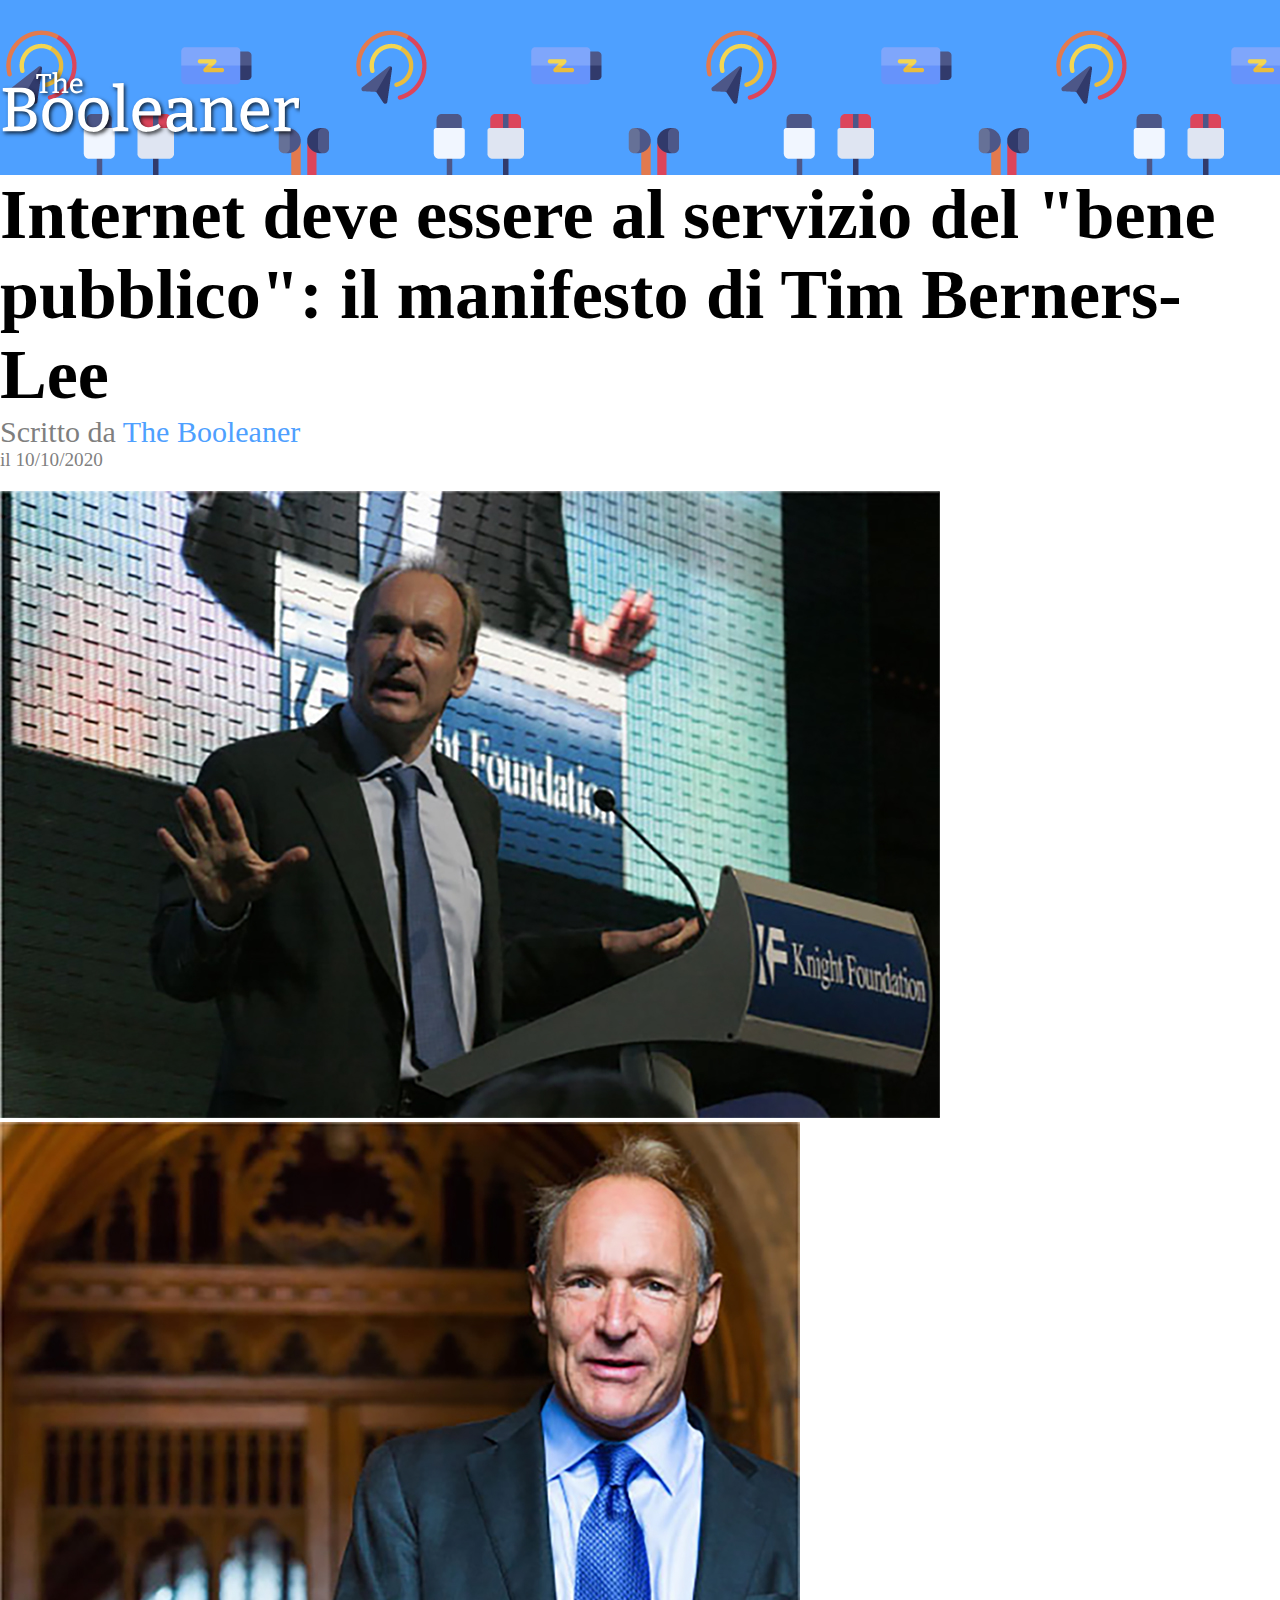
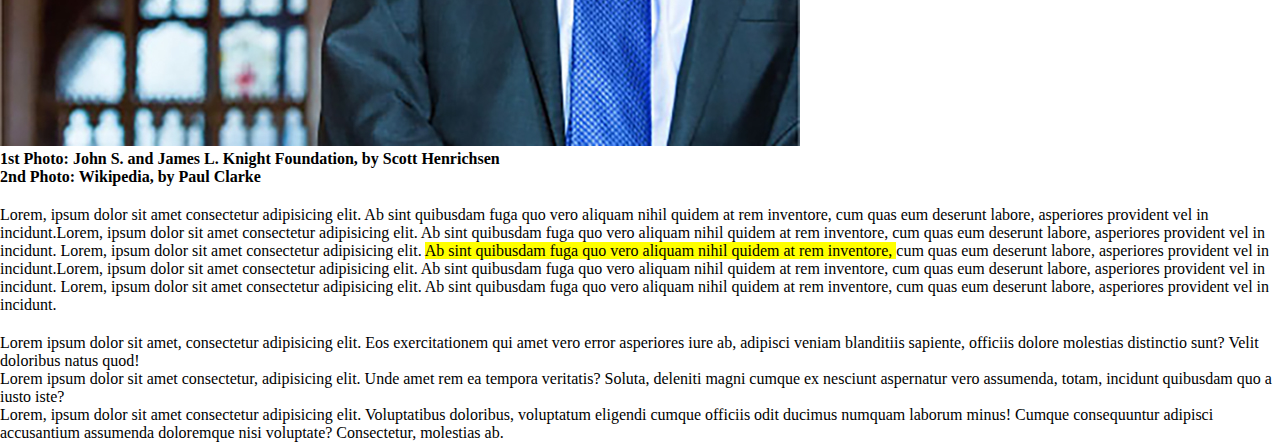
==== index.html @ f0ba9282 "Aggiunta lista non ordinata (da fixare)" ====
<!DOCTYPE html>
<html lang="en">
<head>
    <meta charset="UTF-8">
    <meta http-equiv="X-UA-Compatible" content="IE=edge">
    <meta name="viewport" content="width=device-width, initial-scale=1.0">
    <link rel="stylesheet" href="./css/articolo-booleaners.css">
    <title>Document</title>
</head>
<body>
    <header>
        <div class="sfondo-logo">
            <div class="dimensioni-logo">
            <img src="./img/logo.svg" alt="logo">
            </div>
        </div>
    </header>
    <main>
        <div class="dimensione-titolo">
            Internet deve essere al servizio del "bene pubblico": il manifesto di Tim Berners-Lee
        </div>
            <div class="dimensione-descrizione colore-descrizione">
                Scritto da <span class="colore-giornale">The Booleaner</span>
            </div>
            <div class="dimensione-data colore-descrizione">
                il 10/10/2020
            </div>
        <div class="padding-contenitore">
            <img src="./img/tim-1.jpg" alt="Tim Berners-Lee">
            <img src="./img/tim-2.jpg" alt="Tim Berners-Lee">
        </div>
        <div>
           <strong>1st Photo: John S. and James L. Knight Foundation, by Scott Henrichsen</strong>
        </div>
        <div>
           <strong>2nd Photo: Wikipedia, by Paul Clarke</strong>
        </div>
        <div class="padding-contenitore">
            Lorem, ipsum dolor sit amet consectetur adipisicing elit. Ab sint quibusdam fuga quo vero aliquam nihil quidem at rem inventore, cum quas eum deserunt labore, asperiores provident vel in incidunt.Lorem, ipsum dolor sit amet consectetur adipisicing elit. Ab sint quibusdam fuga quo vero aliquam nihil quidem at rem inventore, cum quas eum deserunt labore, asperiores provident vel in incidunt.
            Lorem, ipsum dolor sit amet consectetur adipisicing elit. 
            <span class="evidenziamento-giallo"> 
                Ab sint quibusdam fuga quo vero aliquam nihil quidem at rem inventore,
            </span> 
                cum quas eum deserunt labore, asperiores provident vel in incidunt.Lorem, ipsum dolor sit amet consectetur adipisicing elit. Ab sint quibusdam fuga quo vero aliquam nihil quidem at rem inventore, cum quas eum deserunt labore, asperiores provident vel in incidunt.
                Lorem, ipsum dolor sit amet consectetur adipisicing elit. Ab sint quibusdam fuga quo vero aliquam nihil quidem at rem inventore, cum quas eum deserunt labore, asperiores provident vel in incidunt.
        </div>
        <ul class="a padding-contenitore">
            <li>
                Lorem ipsum dolor sit amet, consectetur adipisicing elit. Eos exercitationem qui amet vero error asperiores iure ab, adipisci veniam blanditiis sapiente, officiis dolore molestias distinctio sunt? Velit doloribus natus quod!
            </li>
            <li>
                Lorem ipsum dolor sit amet consectetur, adipisicing elit. Unde amet rem ea tempora veritatis? Soluta, deleniti magni cumque ex nesciunt aspernatur vero assumenda, totam, incidunt quibusdam quo a iusto iste?
            </li>
            <li>
                Lorem, ipsum dolor sit amet consectetur adipisicing elit. Voluptatibus doloribus, voluptatum eligendi cumque officiis odit ducimus numquam laborum minus! Cumque consequuntur adipisci accusantium assumenda doloremque nisi voluptate? Consectetur, molestias ab.
            </li>
        </ul>
    </main>
    <footer></footer>
</body>
</html>
---- css/articolo-booleaners.css ----
*{
   padding: 0;
   margin: 0;
   box-sizing: border-box;
}

.contenitore{
   width: 200px;
}

.padding-contenitore{
   padding-top: 20px;
}

.evidenziamento-giallo{
   background-color: yellow;
}

/*Classi Header*/
.sfondo-logo{
   background-image: url(../img/pattern.png);
   background-color:#4EA0FF ;
   height: 175px;
}

.dimensioni-logo{
   width: 300px;
   padding-top: 70px;
}

/*Classi Main*/
.dimensione-titolo{
   font-size: 70px;
   font-weight: 700;
}

.colore-descrizione{
   color: #7F7F7F;
}

.dimensione-descrizione{
   font-size: 30px;
}

.colore-giornale{
   color:#4EA0FF
}

.dimensione-data{
   font-size: larger;
}

ul.a{
   list-style: circle;
}
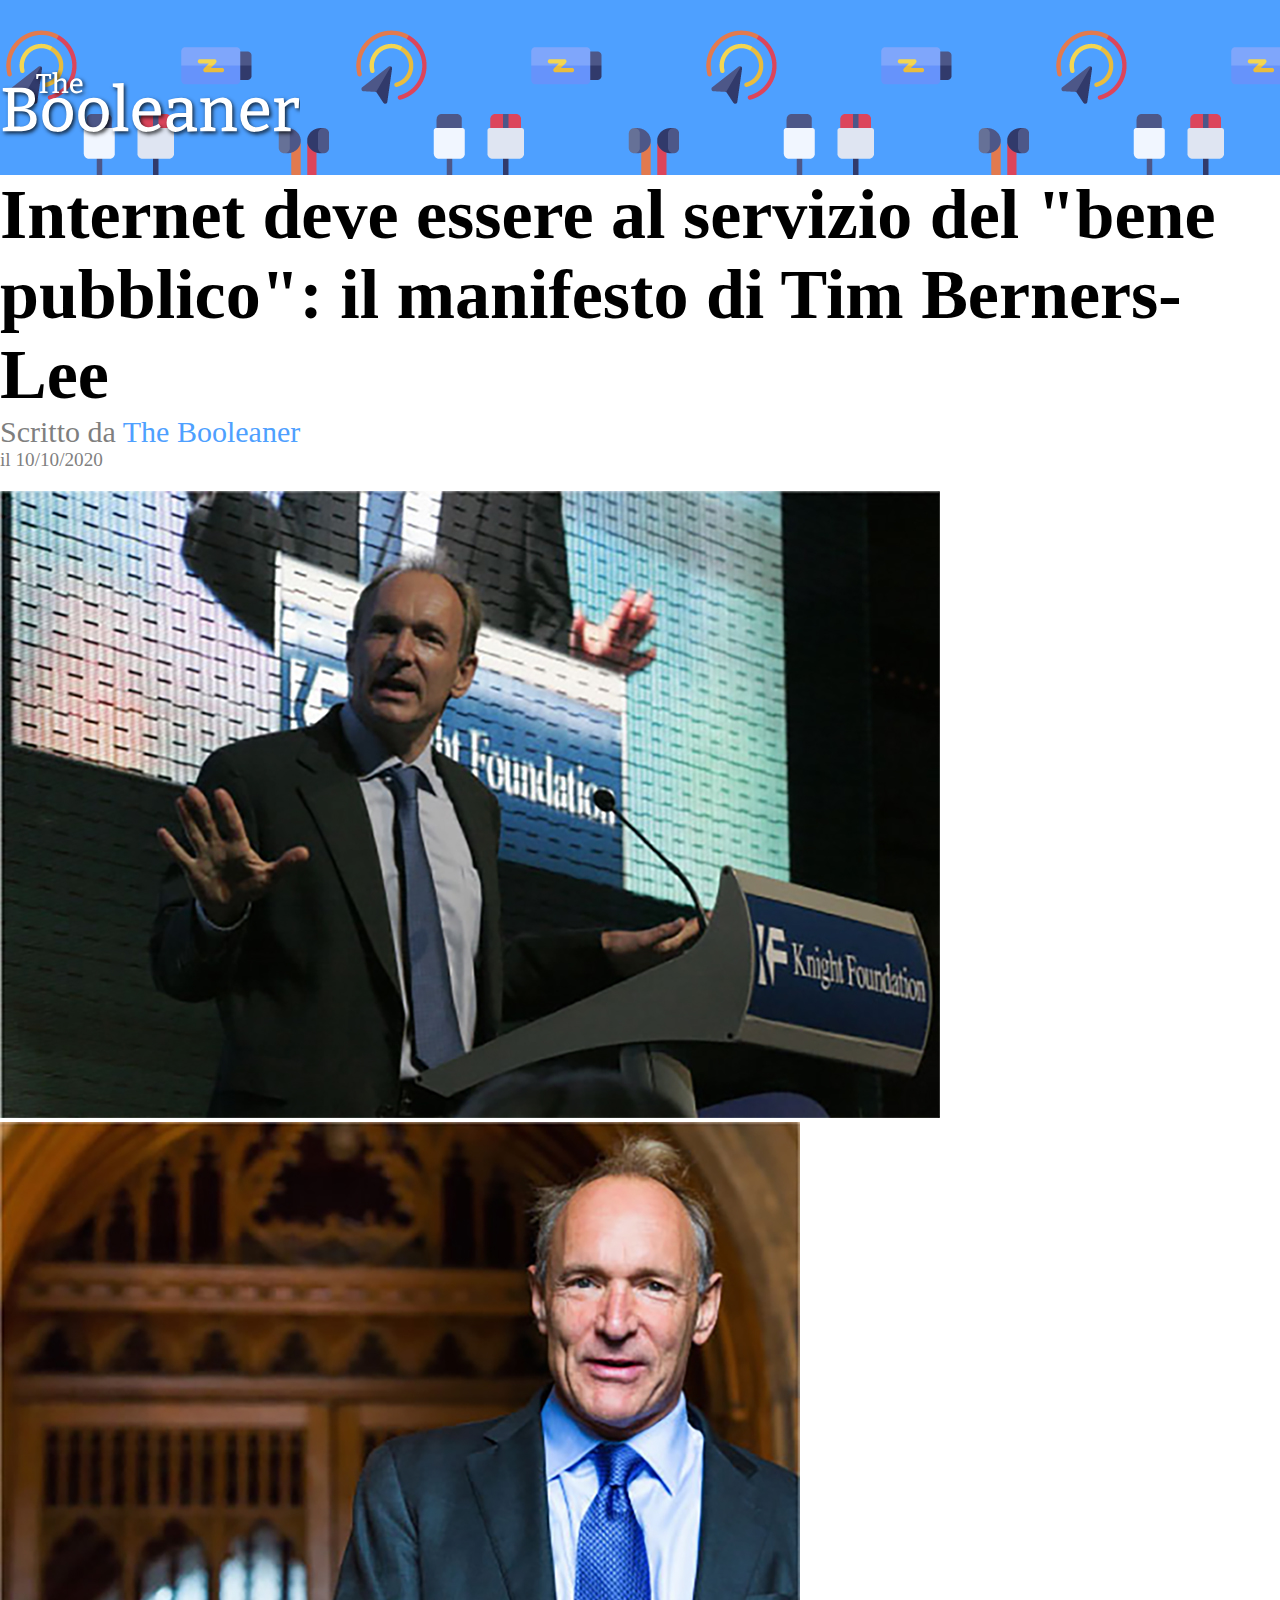
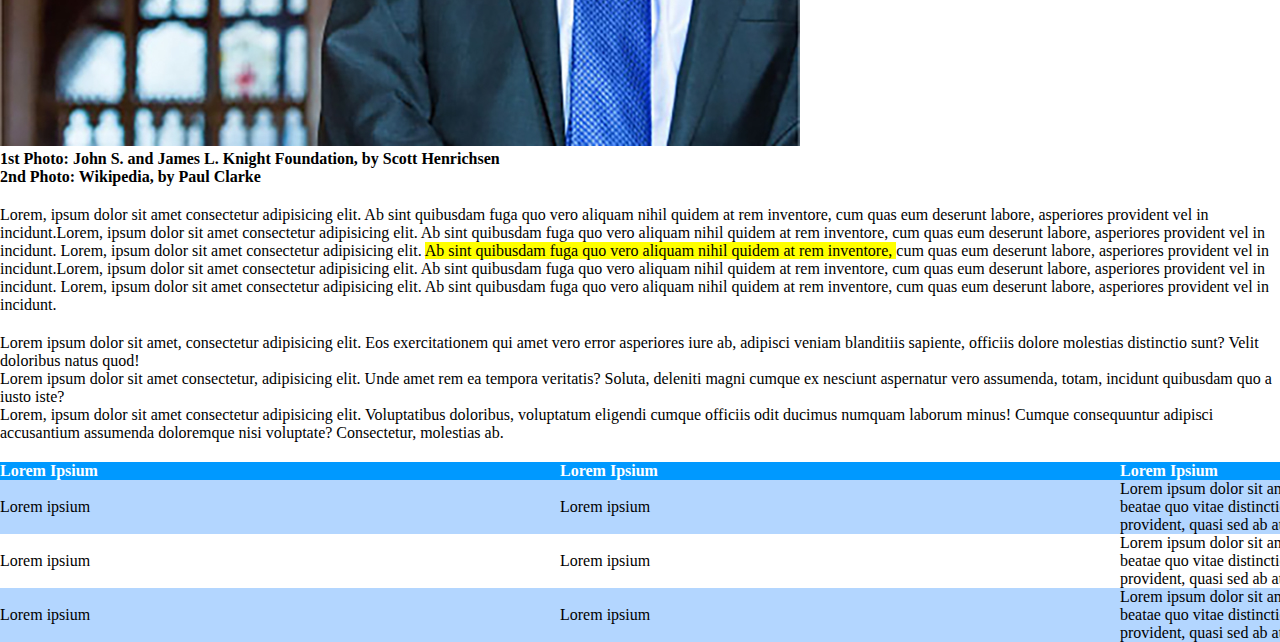
==== commit af0783df: "aggiunta tabella" ====
--- a/index.html
+++ b/index.html
@@ -44,7 +44,7 @@
                 cum quas eum deserunt labore, asperiores provident vel in incidunt.Lorem, ipsum dolor sit amet consectetur adipisicing elit. Ab sint quibusdam fuga quo vero aliquam nihil quidem at rem inventore, cum quas eum deserunt labore, asperiores provident vel in incidunt.
                 Lorem, ipsum dolor sit amet consectetur adipisicing elit. Ab sint quibusdam fuga quo vero aliquam nihil quidem at rem inventore, cum quas eum deserunt labore, asperiores provident vel in incidunt.
         </div>
-        <ul class="a padding-contenitore">
+        <ul class="padding-contenitore">
             <li>
                 Lorem ipsum dolor sit amet, consectetur adipisicing elit. Eos exercitationem qui amet vero error asperiores iure ab, adipisci veniam blanditiis sapiente, officiis dolore molestias distinctio sunt? Velit doloribus natus quod!
             </li>
@@ -55,6 +55,35 @@
                 Lorem, ipsum dolor sit amet consectetur adipisicing elit. Voluptatibus doloribus, voluptatum eligendi cumque officiis odit ducimus numquam laborum minus! Cumque consequuntur adipisci accusantium assumenda doloremque nisi voluptate? Consectetur, molestias ab.
             </li>
         </ul>
+
+        <div>
+            <table>
+                <thead>
+                    <tr class="colore-riga-head padding-contenitore">
+                        <th>Lorem Ipsium</th>
+                        <th>Lorem Ipsium</th>
+                        <th>Lorem Ipsium</th>
+                    </tr>
+                </thead>
+                <tbody>
+                    <tr class="colore-riga-corpo">
+                        <td>Lorem ipsium</td>
+                        <td>Lorem ipsium</td>
+                        <td>Lorem ipsum dolor sit amet consectetur adipisicing elit. Iste incidunt cum obcaecati, beatae quo vitae distinctio facere ratione quod dolor. Voluptates hic perspiciatis quae provident, quasi sed ab atque eum?</td>
+                    </tr>
+                    <tr>
+                        <td>Lorem ipsium</td>
+                        <td>Lorem ipsium</td>
+                        <td>Lorem ipsum dolor sit amet consectetur adipisicing elit. Iste incidunt cum obcaecati, beatae quo vitae distinctio facere ratione quod dolor. Voluptates hic perspiciatis quae provident, quasi sed ab atque eum?</td>
+                    </tr>
+                    <tr class="colore-riga-corpo">
+                        <td>Lorem ipsium</td>
+                        <td>Lorem ipsium</td>
+                        <td>Lorem ipsum dolor sit amet consectetur adipisicing elit. Iste incidunt cum obcaecati, beatae quo vitae distinctio facere ratione quod dolor. Voluptates hic perspiciatis quae provident, quasi sed ab atque eum?</td>
+                    </tr>
+                </tbody>
+            </table>
+        </div>
     </main>
     <footer></footer>
 </body>
--- a/css/articolo-booleaners.css
+++ b/css/articolo-booleaners.css
@@ -50,6 +50,24 @@
    font-size: larger;
 }
 
-ul.a{
-   list-style: circle;
+ul{
+   list-style-type: disc outside none;
+}
+
+/*Classi tabella*/
+table{
+   border-collapse: collapse;
+   table-layout: fixed;
+   text-align: left;
+   width:1680px;
+   margin-top: 20px;
+}
+
+.colore-riga-head{
+   background-color: rgb(0, 153, 255);
+   color:white;
+}
+
+.colore-riga-corpo{
+   background-color: #b3d6ff;
 }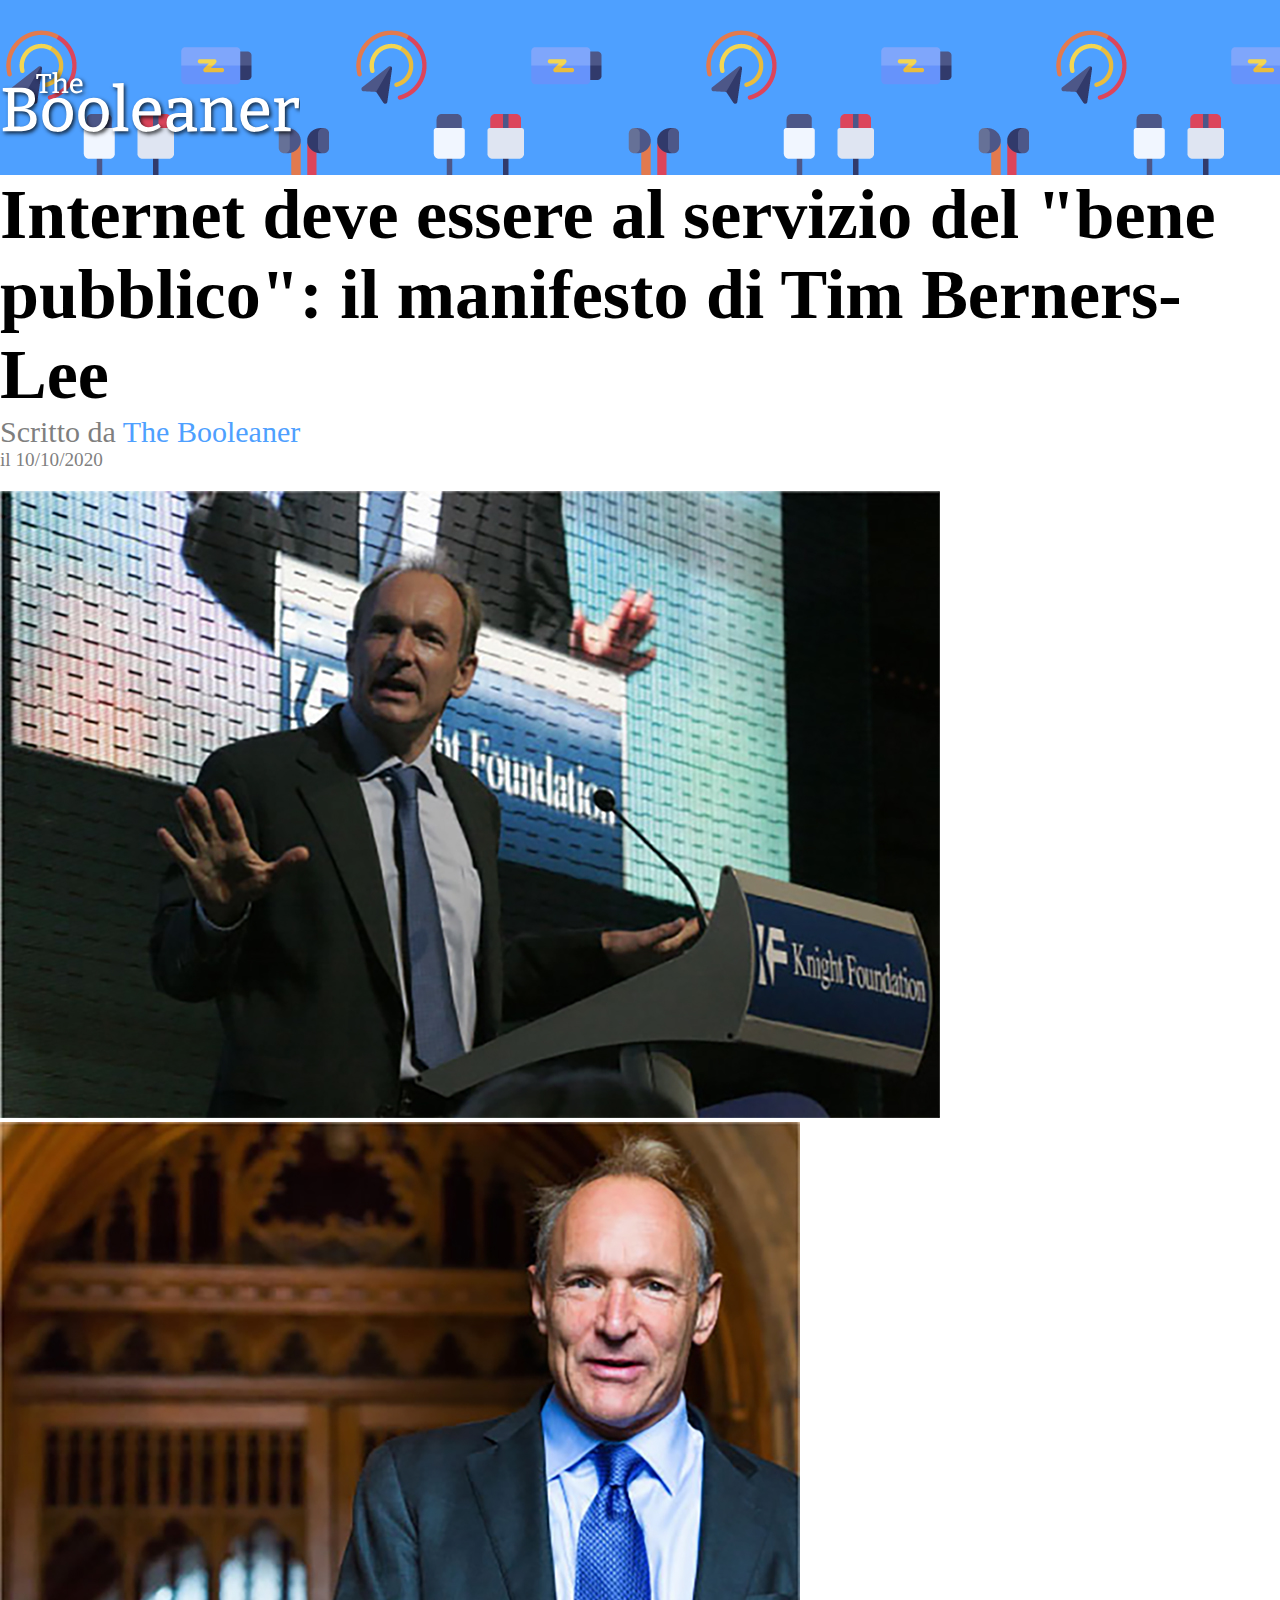
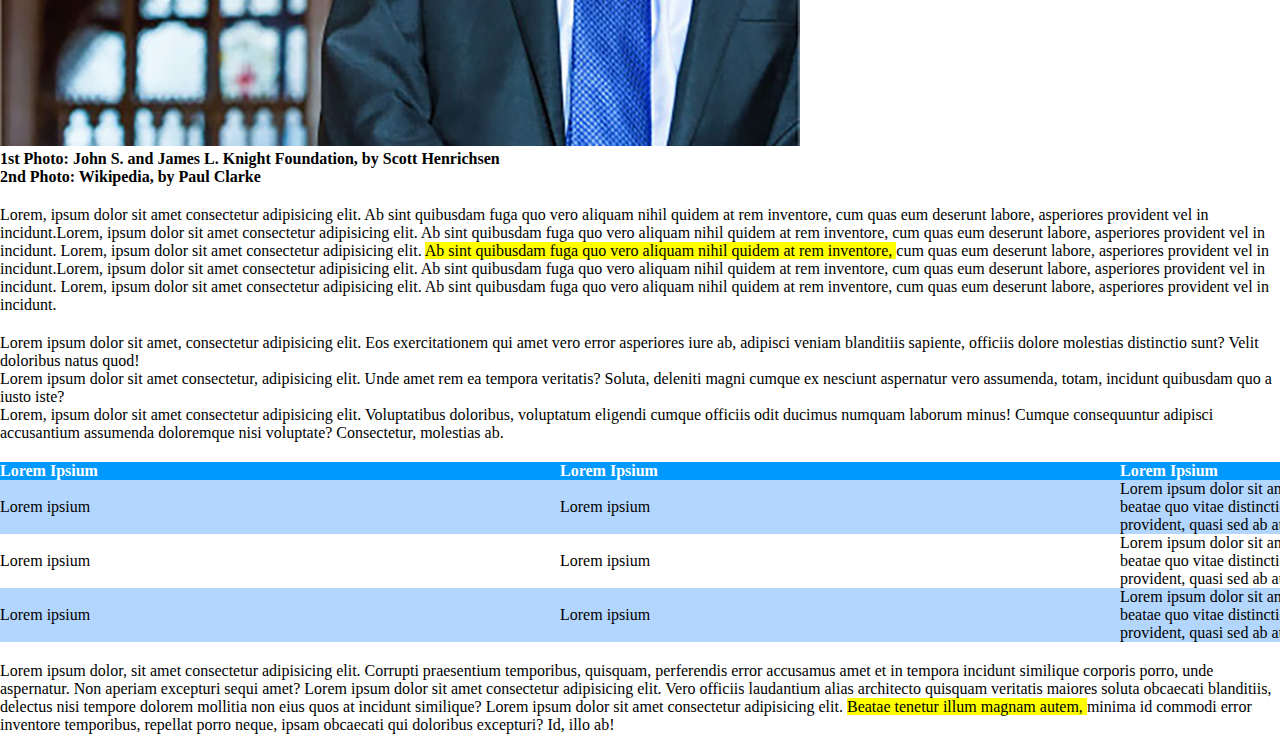
==== commit 40a0e852: "aggiunto corpo di testo sotto alla tabella" ====
--- a/index.html
+++ b/index.html
@@ -25,7 +25,7 @@
             <div class="dimensione-data colore-descrizione">
                 il 10/10/2020
             </div>
-        <div class="padding-contenitore">
+        <div class="margin-contenitore">
             <img src="./img/tim-1.jpg" alt="Tim Berners-Lee">
             <img src="./img/tim-2.jpg" alt="Tim Berners-Lee">
         </div>
@@ -35,7 +35,7 @@
         <div>
            <strong>2nd Photo: Wikipedia, by Paul Clarke</strong>
         </div>
-        <div class="padding-contenitore">
+        <div class="margin-contenitore">
             Lorem, ipsum dolor sit amet consectetur adipisicing elit. Ab sint quibusdam fuga quo vero aliquam nihil quidem at rem inventore, cum quas eum deserunt labore, asperiores provident vel in incidunt.Lorem, ipsum dolor sit amet consectetur adipisicing elit. Ab sint quibusdam fuga quo vero aliquam nihil quidem at rem inventore, cum quas eum deserunt labore, asperiores provident vel in incidunt.
             Lorem, ipsum dolor sit amet consectetur adipisicing elit. 
             <span class="evidenziamento-giallo"> 
@@ -44,7 +44,7 @@
                 cum quas eum deserunt labore, asperiores provident vel in incidunt.Lorem, ipsum dolor sit amet consectetur adipisicing elit. Ab sint quibusdam fuga quo vero aliquam nihil quidem at rem inventore, cum quas eum deserunt labore, asperiores provident vel in incidunt.
                 Lorem, ipsum dolor sit amet consectetur adipisicing elit. Ab sint quibusdam fuga quo vero aliquam nihil quidem at rem inventore, cum quas eum deserunt labore, asperiores provident vel in incidunt.
         </div>
-        <ul class="padding-contenitore">
+        <ul class="margin-contenitore">
             <li>
                 Lorem ipsum dolor sit amet, consectetur adipisicing elit. Eos exercitationem qui amet vero error asperiores iure ab, adipisci veniam blanditiis sapiente, officiis dolore molestias distinctio sunt? Velit doloribus natus quod!
             </li>
@@ -59,7 +59,7 @@
         <div>
             <table>
                 <thead>
-                    <tr class="colore-riga-head padding-contenitore">
+                    <tr class="colore-riga-head margin-contenitore">
                         <th>Lorem Ipsium</th>
                         <th>Lorem Ipsium</th>
                         <th>Lorem Ipsium</th>
@@ -84,6 +84,14 @@
                 </tbody>
             </table>
         </div>
+        <div class="margin-contenitore">
+            Lorem ipsum dolor, sit amet consectetur adipisicing elit. Corrupti praesentium temporibus, quisquam, perferendis error accusamus amet et in tempora incidunt similique corporis porro, unde aspernatur. Non aperiam excepturi sequi amet?
+            Lorem ipsum dolor sit amet consectetur adipisicing elit. Vero officiis laudantium alias architecto quisquam veritatis maiores soluta obcaecati blanditiis, delectus nisi tempore dolorem mollitia non eius quos at incidunt similique?
+            Lorem ipsum dolor sit amet consectetur adipisicing elit.
+            <span class="evidenziamento-giallo">
+                Beatae tenetur illum magnam autem,
+            </span> minima id commodi error inventore temporibus, repellat porro neque, ipsam obcaecati qui doloribus excepturi? Id, illo ab!
+        </div>
     </main>
     <footer></footer>
 </body>
--- a/css/articolo-booleaners.css
+++ b/css/articolo-booleaners.css
@@ -8,8 +8,8 @@
    width: 200px;
 }
 
-.padding-contenitore{
-   padding-top: 20px;
+.margin-contenitore{
+   margin-top: 20px;
 }
 
 .evidenziamento-giallo{
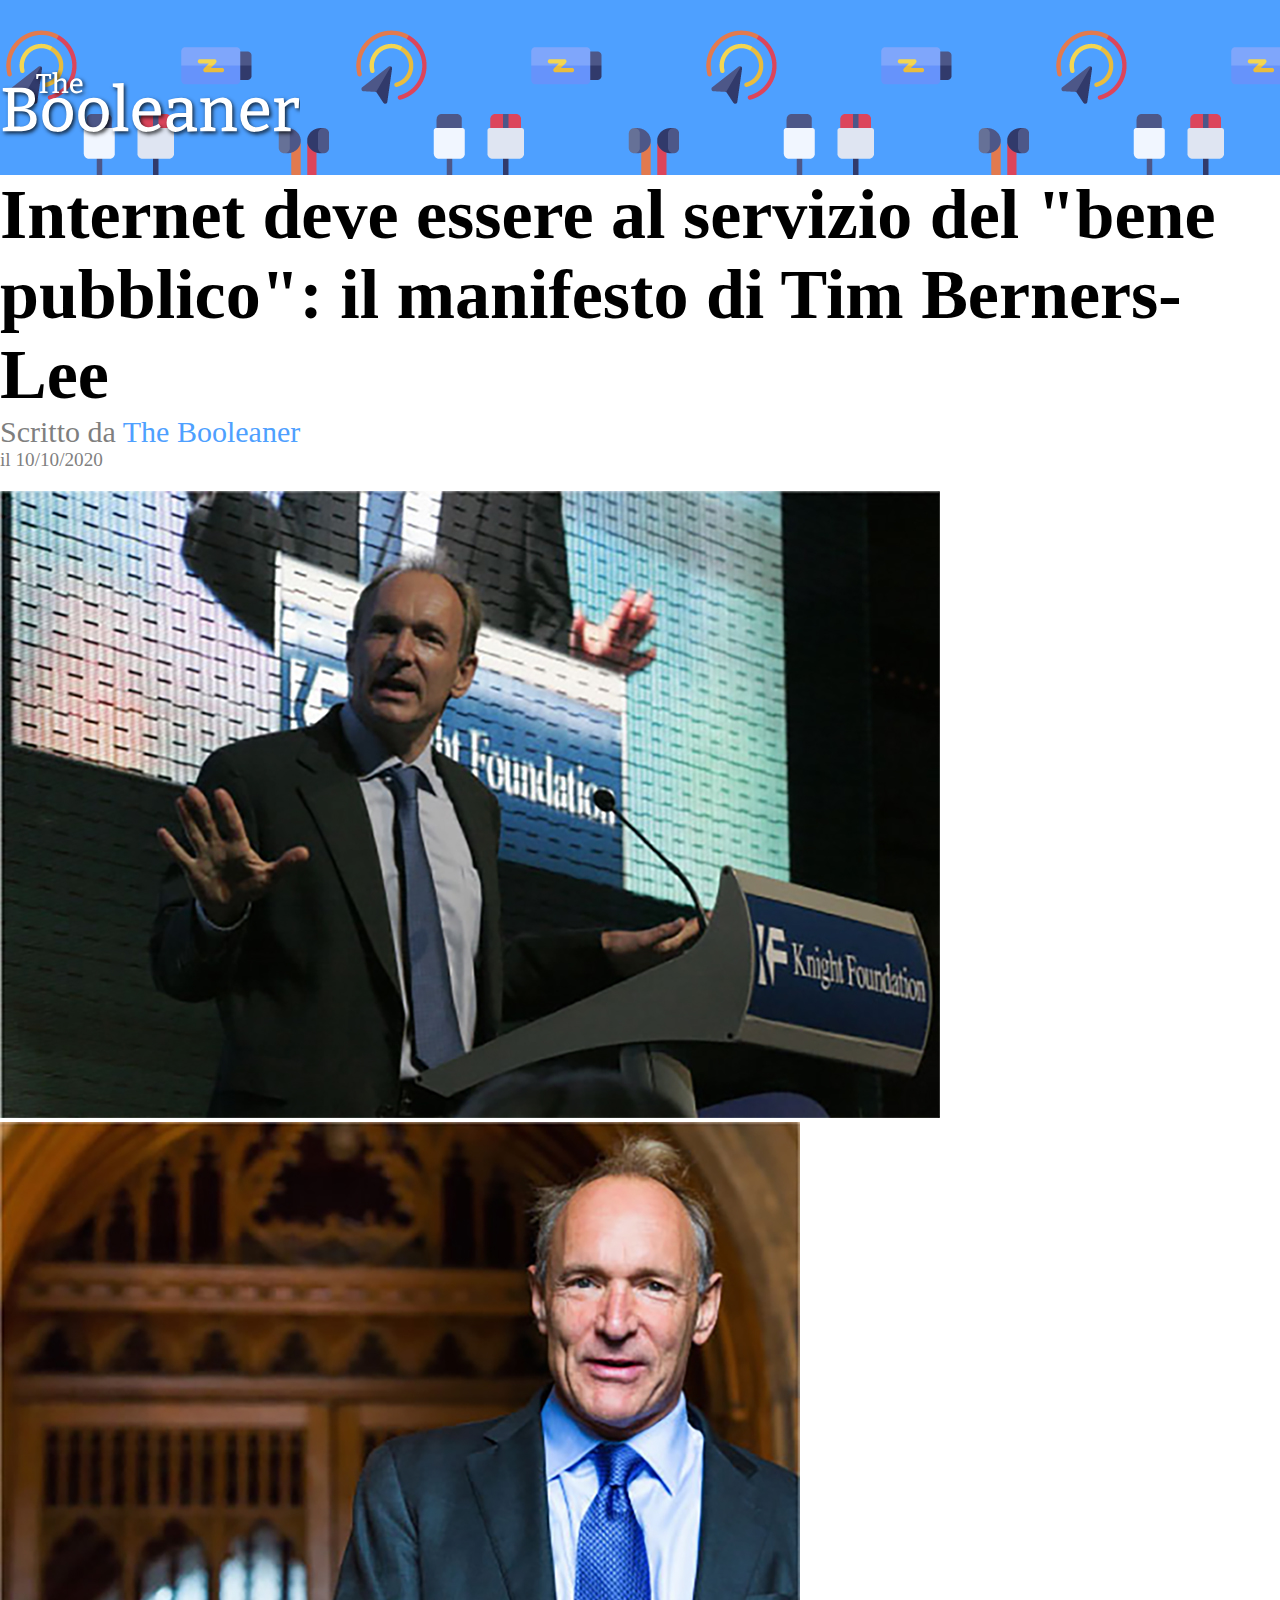
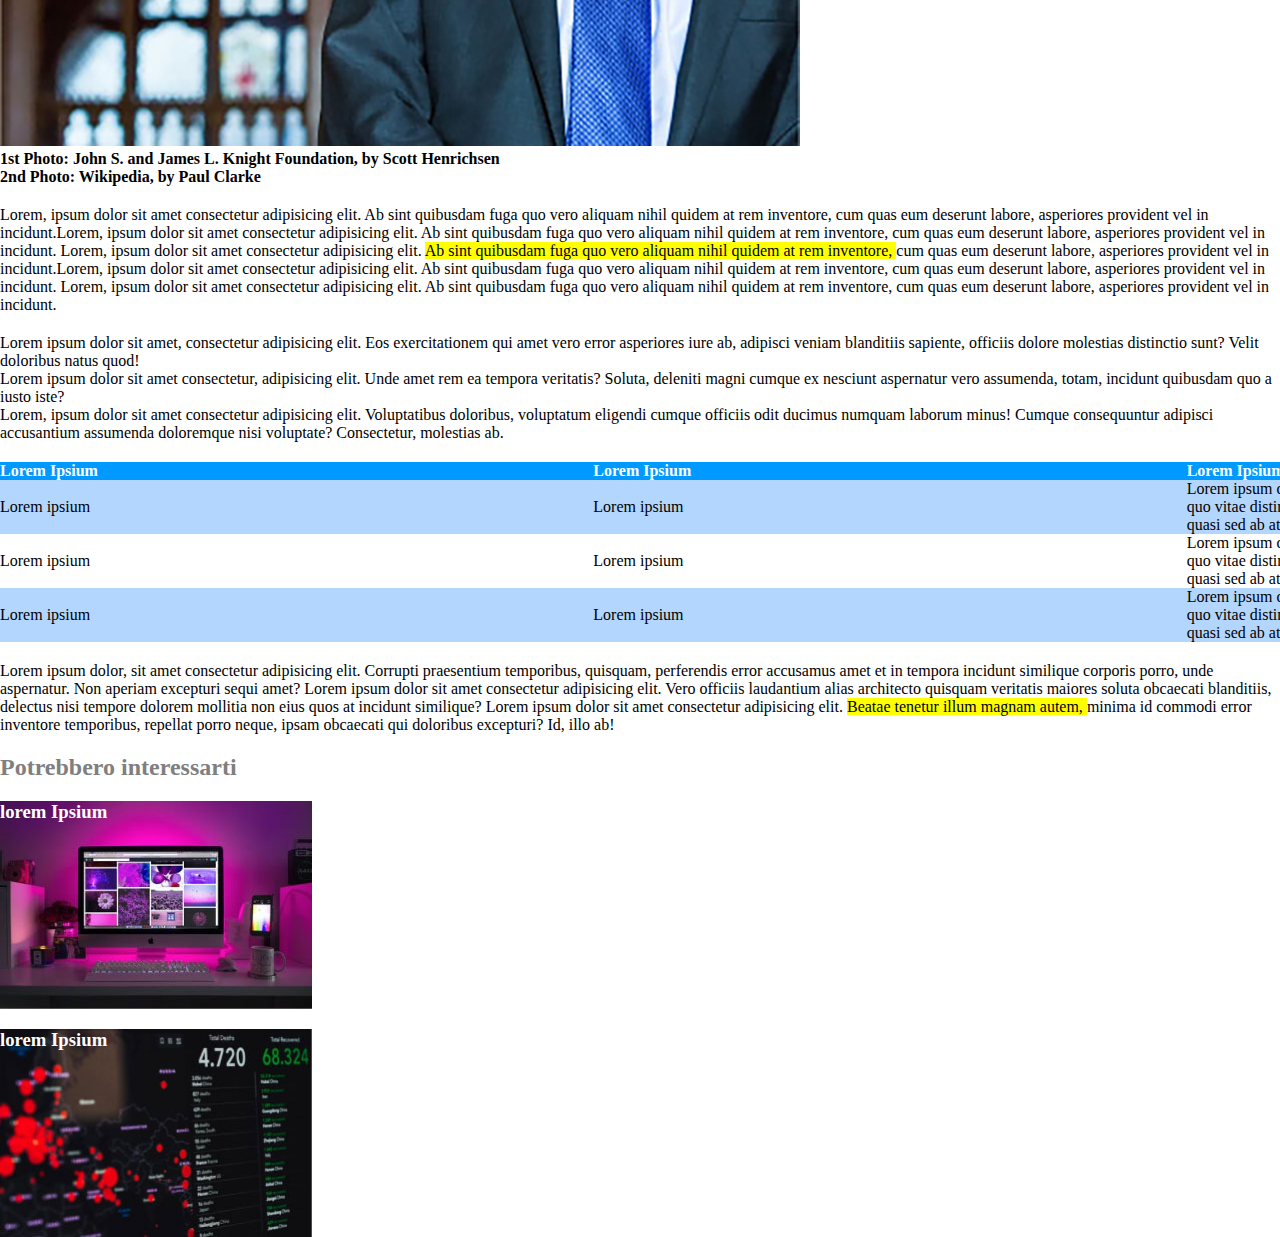
==== commit 9f6794c9: "Aggiunto Footer" ====
--- a/index.html
+++ b/index.html
@@ -93,6 +93,17 @@
             </span> minima id commodi error inventore temporibus, repellat porro neque, ipsam obcaecati qui doloribus excepturi? Id, illo ab!
         </div>
     </main>
-    <footer></footer>
+    <footer>
+        <div class="colore-descrizione margin-contenitore">
+            <h2>Potrebbero interessarti</h2>
+        </div>
+        <div class="immagine-background-1 margin-contenitore">
+            <h3>lorem Ipsium</h3>
+        </div>
+
+        <div class="immagine-background-2 margin-contenitore">
+            <h3>lorem Ipsium</h3>
+        </div>
+    </footer>
 </body>
 </html>--- a/css/articolo-booleaners.css
+++ b/css/articolo-booleaners.css
@@ -59,7 +59,7 @@
    border-collapse: collapse;
    table-layout: fixed;
    text-align: left;
-   width:1680px;
+   width:1780px;
    margin-top: 20px;
 }
 
@@ -70,4 +70,21 @@
 
 .colore-riga-corpo{
    background-color: #b3d6ff;
+}
+
+/*classi footer*/
+.immagine-background-1{
+   background-image: url(../img/monitor.jpg);
+   background-size: contain;
+   color: white;
+   width: 312px;
+   height: 208px;
+}
+
+.immagine-background-2{
+   background-image: url(../img/graph.jpg);
+   background-size: contain;
+   color: white;
+   width: 312px;
+   height: 208px;
 }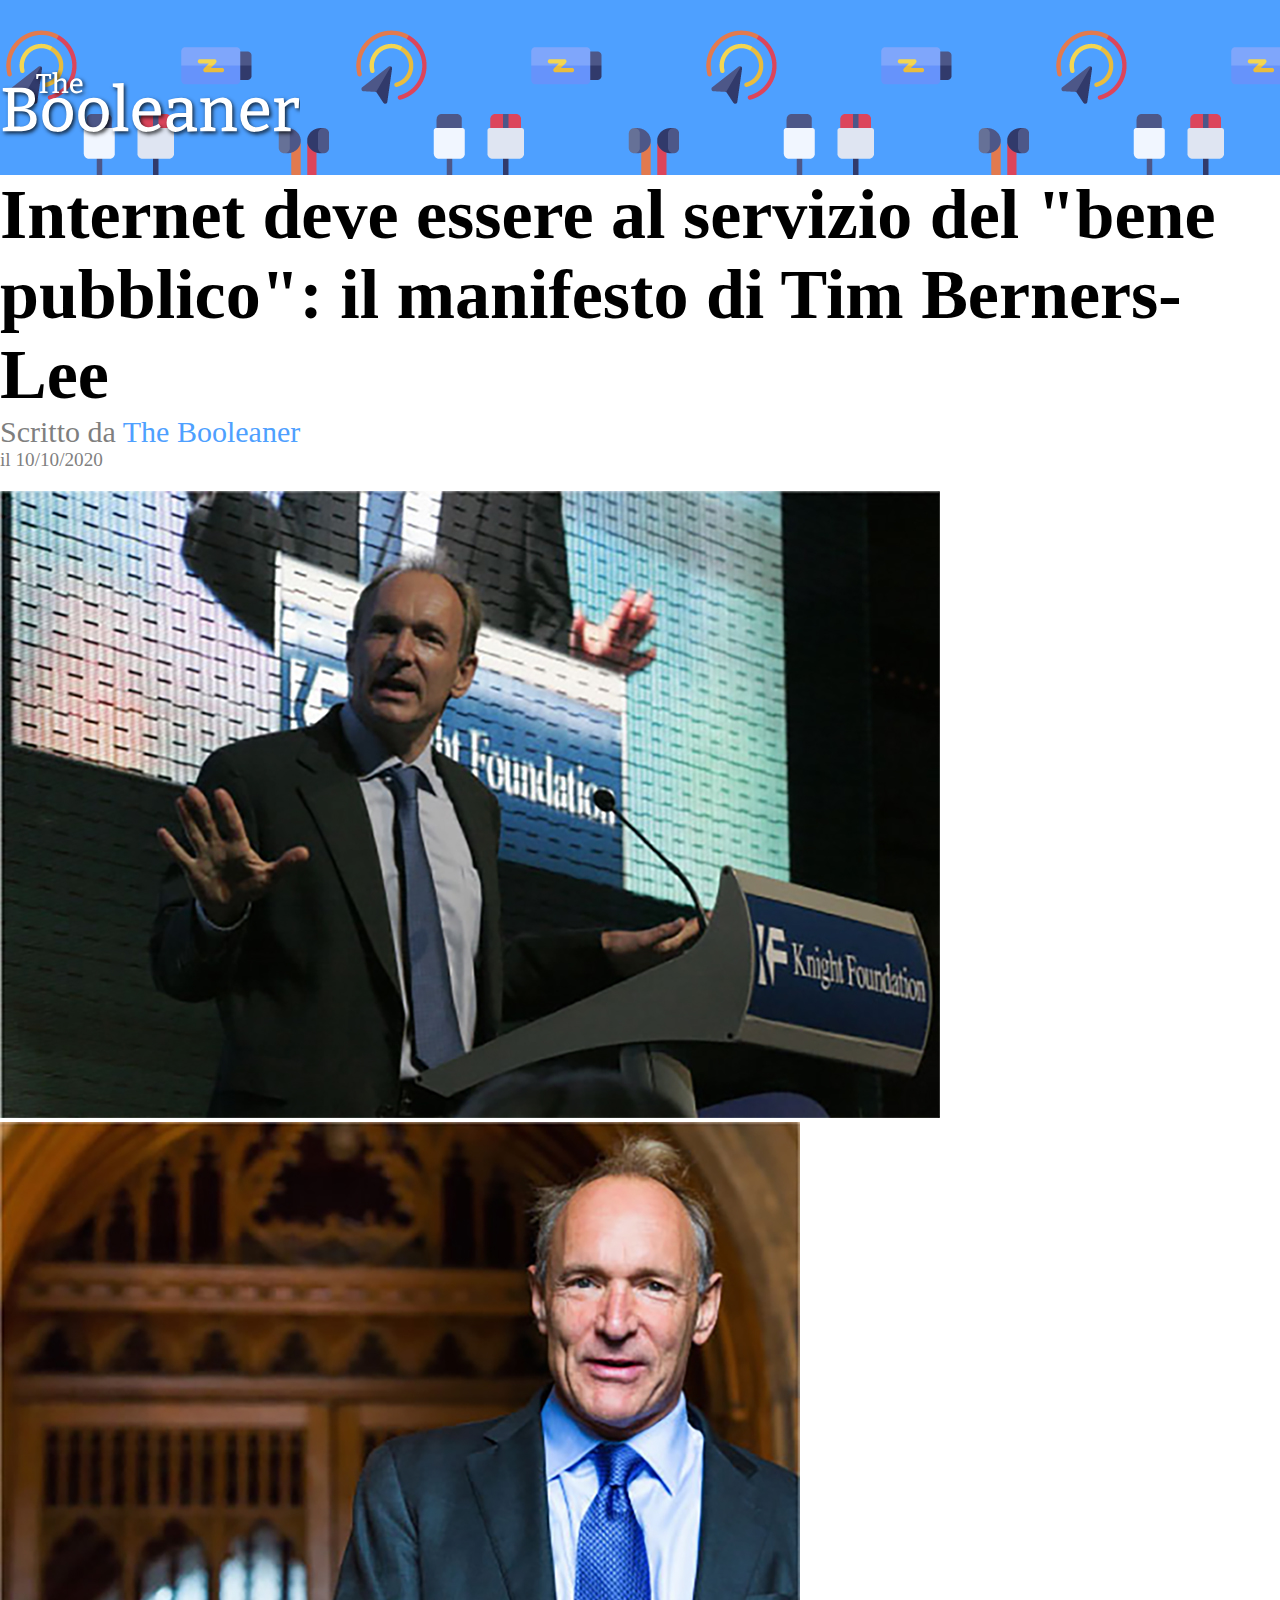
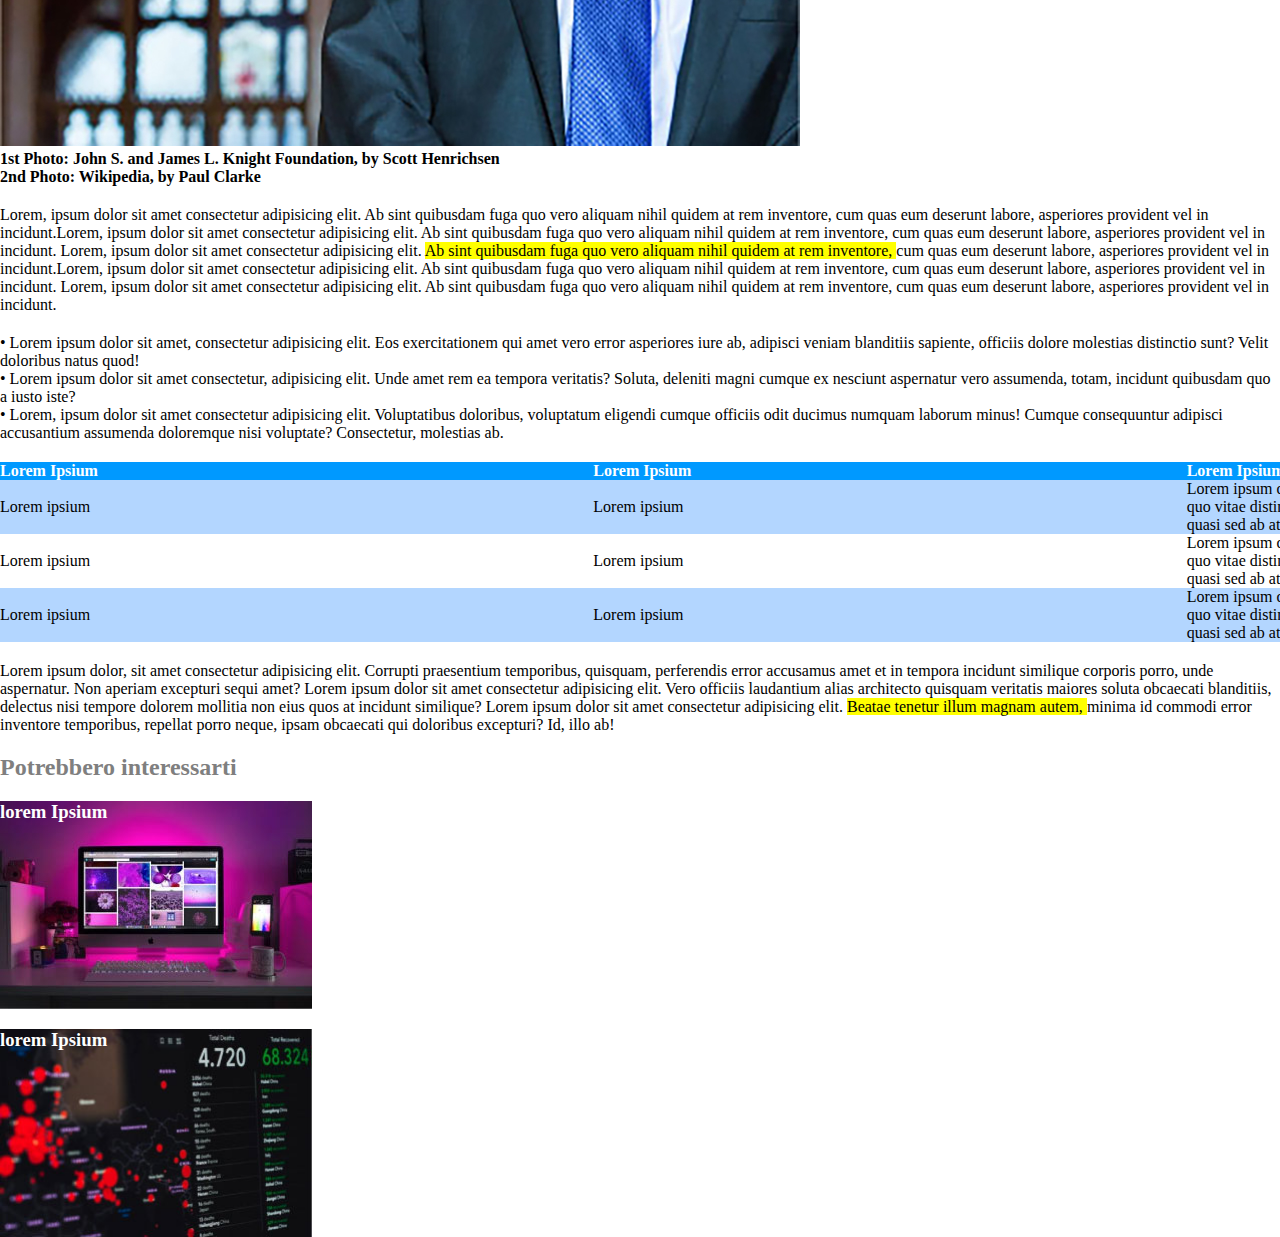
==== commit 6927d91c: "lista fixata con una entity - esercizio concluso" ====
--- a/index.html
+++ b/index.html
@@ -5,9 +5,10 @@
     <meta http-equiv="X-UA-Compatible" content="IE=edge">
     <meta name="viewport" content="width=device-width, initial-scale=1.0">
     <link rel="stylesheet" href="./css/articolo-booleaners.css">
-    <title>Document</title>
+    <title>articolo booleaners</title>
 </head>
 <body>
+    <!--Sfondo e logo-->
     <header>
         <div class="sfondo-logo">
             <div class="dimensioni-logo">
@@ -15,6 +16,7 @@
             </div>
         </div>
     </header>
+   <!--Titolo Articolo-->
     <main>
         <div class="dimensione-titolo">
             Internet deve essere al servizio del "bene pubblico": il manifesto di Tim Berners-Lee
@@ -25,6 +27,8 @@
             <div class="dimensione-data colore-descrizione">
                 il 10/10/2020
             </div>
+
+        <!--Immagini Articolo-->
         <div class="margin-contenitore">
             <img src="./img/tim-1.jpg" alt="Tim Berners-Lee">
             <img src="./img/tim-2.jpg" alt="Tim Berners-Lee">
@@ -35,6 +39,7 @@
         <div>
            <strong>2nd Photo: Wikipedia, by Paul Clarke</strong>
         </div>
+        <!--corpo articolo-->
         <div class="margin-contenitore">
             Lorem, ipsum dolor sit amet consectetur adipisicing elit. Ab sint quibusdam fuga quo vero aliquam nihil quidem at rem inventore, cum quas eum deserunt labore, asperiores provident vel in incidunt.Lorem, ipsum dolor sit amet consectetur adipisicing elit. Ab sint quibusdam fuga quo vero aliquam nihil quidem at rem inventore, cum quas eum deserunt labore, asperiores provident vel in incidunt.
             Lorem, ipsum dolor sit amet consectetur adipisicing elit. 
@@ -44,18 +49,19 @@
                 cum quas eum deserunt labore, asperiores provident vel in incidunt.Lorem, ipsum dolor sit amet consectetur adipisicing elit. Ab sint quibusdam fuga quo vero aliquam nihil quidem at rem inventore, cum quas eum deserunt labore, asperiores provident vel in incidunt.
                 Lorem, ipsum dolor sit amet consectetur adipisicing elit. Ab sint quibusdam fuga quo vero aliquam nihil quidem at rem inventore, cum quas eum deserunt labore, asperiores provident vel in incidunt.
         </div>
+        <!--Lista (da fixare)-->
         <ul class="margin-contenitore">
             <li>
-                Lorem ipsum dolor sit amet, consectetur adipisicing elit. Eos exercitationem qui amet vero error asperiores iure ab, adipisci veniam blanditiis sapiente, officiis dolore molestias distinctio sunt? Velit doloribus natus quod!
+                &#8226; Lorem ipsum dolor sit amet, consectetur adipisicing elit. Eos exercitationem qui amet vero error asperiores iure ab, adipisci veniam blanditiis sapiente, officiis dolore molestias distinctio sunt? Velit doloribus natus quod!
             </li>
             <li>
-                Lorem ipsum dolor sit amet consectetur, adipisicing elit. Unde amet rem ea tempora veritatis? Soluta, deleniti magni cumque ex nesciunt aspernatur vero assumenda, totam, incidunt quibusdam quo a iusto iste?
+                &#8226; Lorem ipsum dolor sit amet consectetur, adipisicing elit. Unde amet rem ea tempora veritatis? Soluta, deleniti magni cumque ex nesciunt aspernatur vero assumenda, totam, incidunt quibusdam quo a iusto iste?
             </li>
             <li>
-                Lorem, ipsum dolor sit amet consectetur adipisicing elit. Voluptatibus doloribus, voluptatum eligendi cumque officiis odit ducimus numquam laborum minus! Cumque consequuntur adipisci accusantium assumenda doloremque nisi voluptate? Consectetur, molestias ab.
+                &#8226; Lorem, ipsum dolor sit amet consectetur adipisicing elit. Voluptatibus doloribus, voluptatum eligendi cumque officiis odit ducimus numquam laborum minus! Cumque consequuntur adipisci accusantium assumenda doloremque nisi voluptate? Consectetur, molestias ab.
             </li>
         </ul>
-
+        <!--Tabella dati-->
         <div>
             <table>
                 <thead>
@@ -84,6 +90,7 @@
                 </tbody>
             </table>
         </div>
+        <!--corpo articolo 2-->
         <div class="margin-contenitore">
             Lorem ipsum dolor, sit amet consectetur adipisicing elit. Corrupti praesentium temporibus, quisquam, perferendis error accusamus amet et in tempora incidunt similique corporis porro, unde aspernatur. Non aperiam excepturi sequi amet?
             Lorem ipsum dolor sit amet consectetur adipisicing elit. Vero officiis laudantium alias architecto quisquam veritatis maiores soluta obcaecati blanditiis, delectus nisi tempore dolorem mollitia non eius quos at incidunt similique?
@@ -94,6 +101,7 @@
         </div>
     </main>
     <footer>
+        <!--immagini footer-->
         <div class="colore-descrizione margin-contenitore">
             <h2>Potrebbero interessarti</h2>
         </div>
--- a/css/articolo-booleaners.css
+++ b/css/articolo-booleaners.css
@@ -50,10 +50,6 @@
    font-size: larger;
 }
 
-ul{
-   list-style-type: disc outside none;
-}
-
 /*Classi tabella*/
 table{
    border-collapse: collapse;
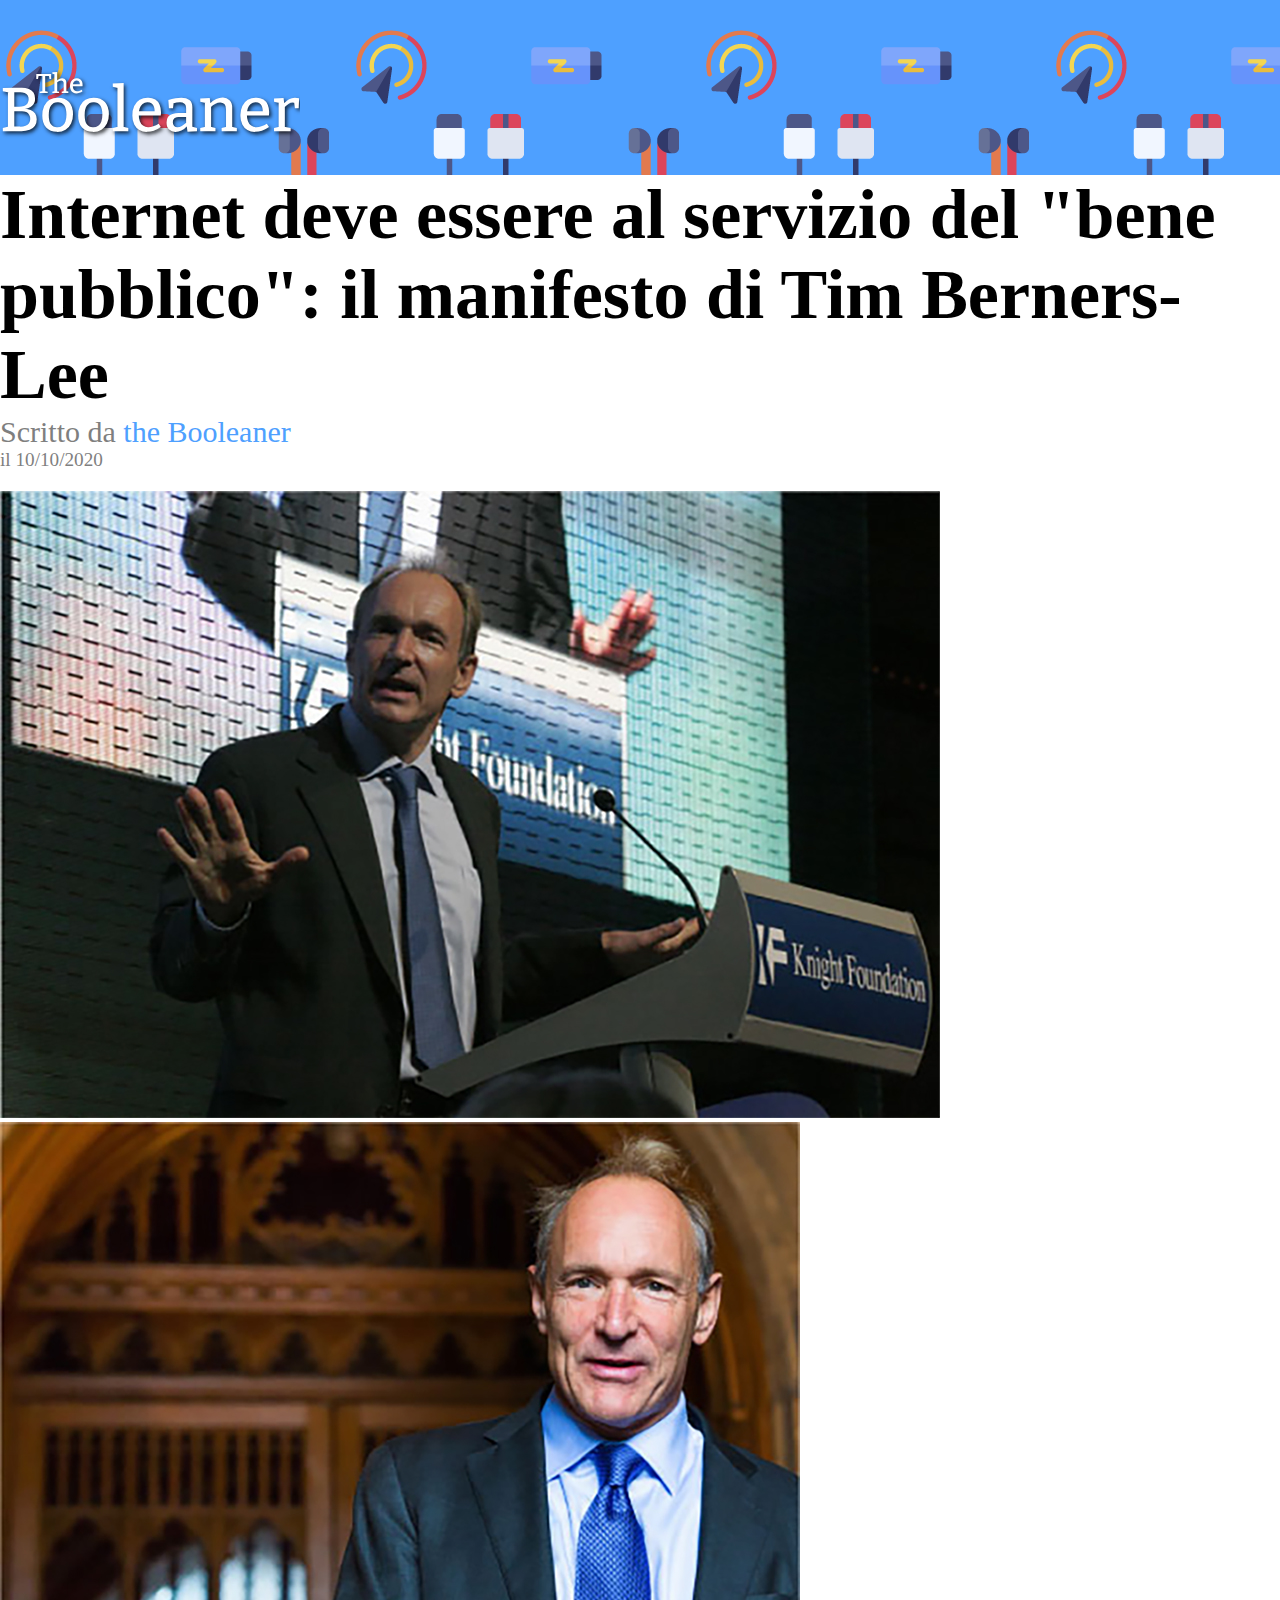
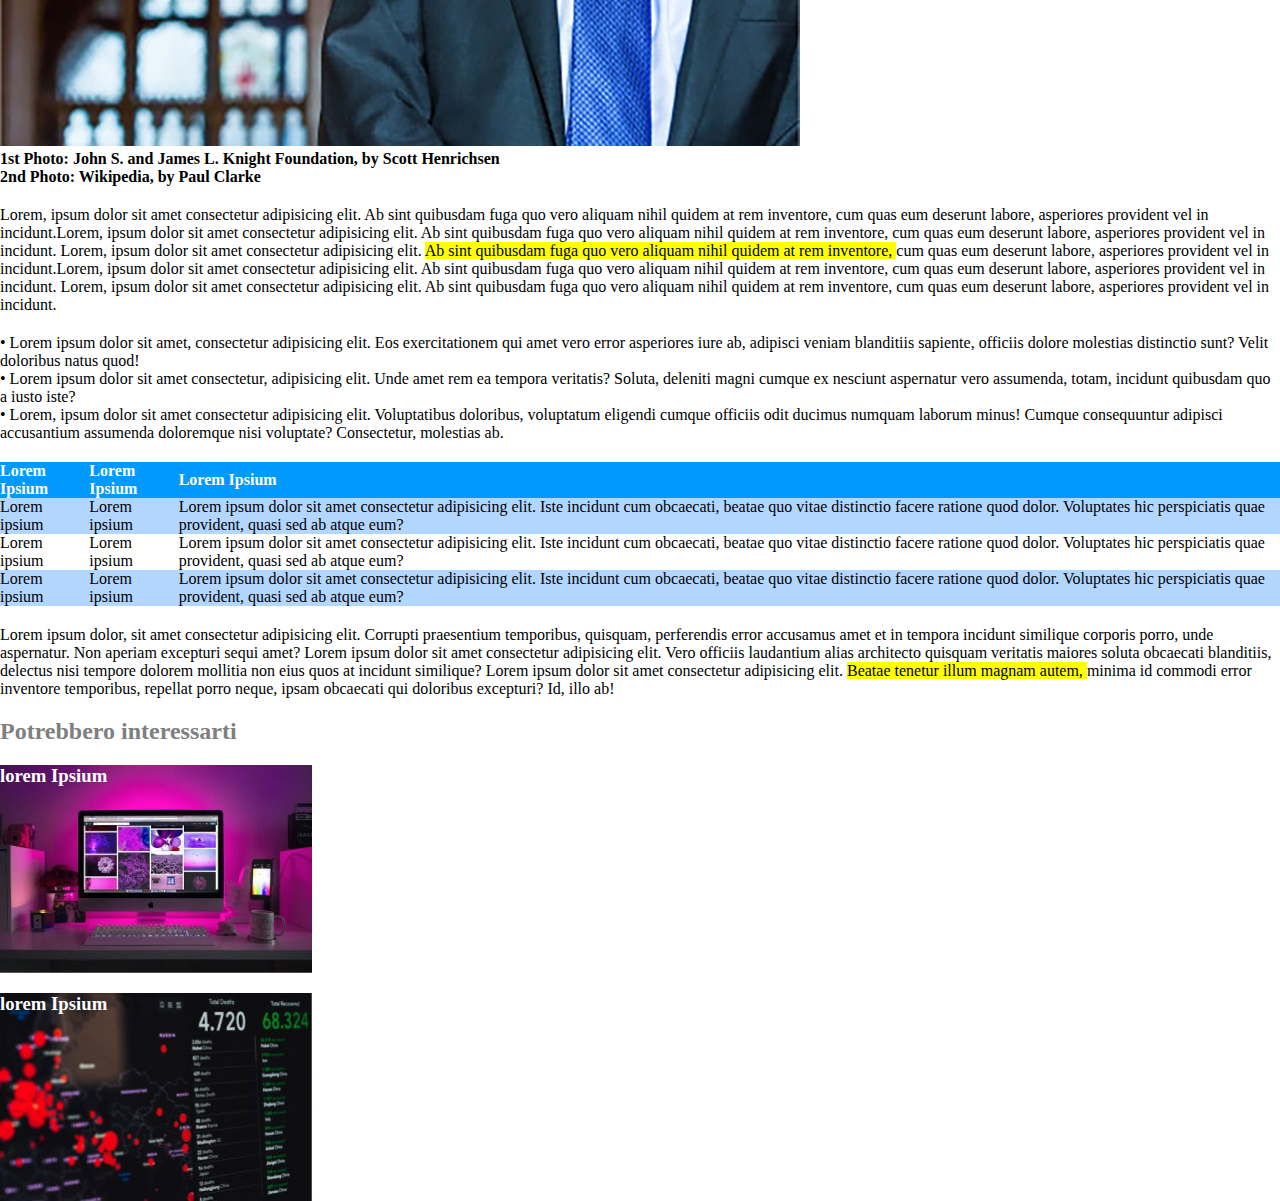
==== commit 675933db: "esercizio riveduto e corretto" ====
--- a/index.html
+++ b/index.html
@@ -10,11 +10,7 @@
 <body>
     <!--Sfondo e logo-->
     <header>
-        <div class="sfondo-logo">
-            <div class="dimensioni-logo">
-            <img src="./img/logo.svg" alt="logo">
-            </div>
-        </div>
+        <img src="./img/logo.svg" class="dimensioni-logo" alt="logo">
     </header>
    <!--Titolo Articolo-->
     <main>
@@ -22,7 +18,7 @@
             Internet deve essere al servizio del "bene pubblico": il manifesto di Tim Berners-Lee
         </div>
             <div class="dimensione-descrizione colore-descrizione">
-                Scritto da <span class="colore-giornale">The Booleaner</span>
+                Scritto da <a href="#" class="colore-giornale colore-giornale-2">the Booleaner</a>
             </div>
             <div class="dimensione-data colore-descrizione">
                 il 10/10/2020
--- a/css/articolo-booleaners.css
+++ b/css/articolo-booleaners.css
@@ -17,7 +17,7 @@
 }
 
 /*Classi Header*/
-.sfondo-logo{
+header{
    background-image: url(../img/pattern.png);
    background-color:#4EA0FF ;
    height: 175px;
@@ -25,7 +25,7 @@
 
 .dimensioni-logo{
    width: 300px;
-   padding-top: 70px;
+   margin-top: 70px;
 }
 
 /*Classi Main*/
@@ -43,7 +43,13 @@
 }
 
 .colore-giornale{
-   color:#4EA0FF
+   color:#4EA0FF;
+   text-decoration: none;
+}
+
+.colore-giornale-2:hover{
+   color:#cd4eff;
+   text-decoration: underline;
 }
 
 .dimensione-data{
@@ -55,8 +61,11 @@
    border-collapse: collapse;
    table-layout: fixed;
    text-align: left;
-   width:1780px;
    margin-top: 20px;
+}
+
+.dimensione-colonna{
+   width: 100px;
 }
 
 .colore-riga-head{
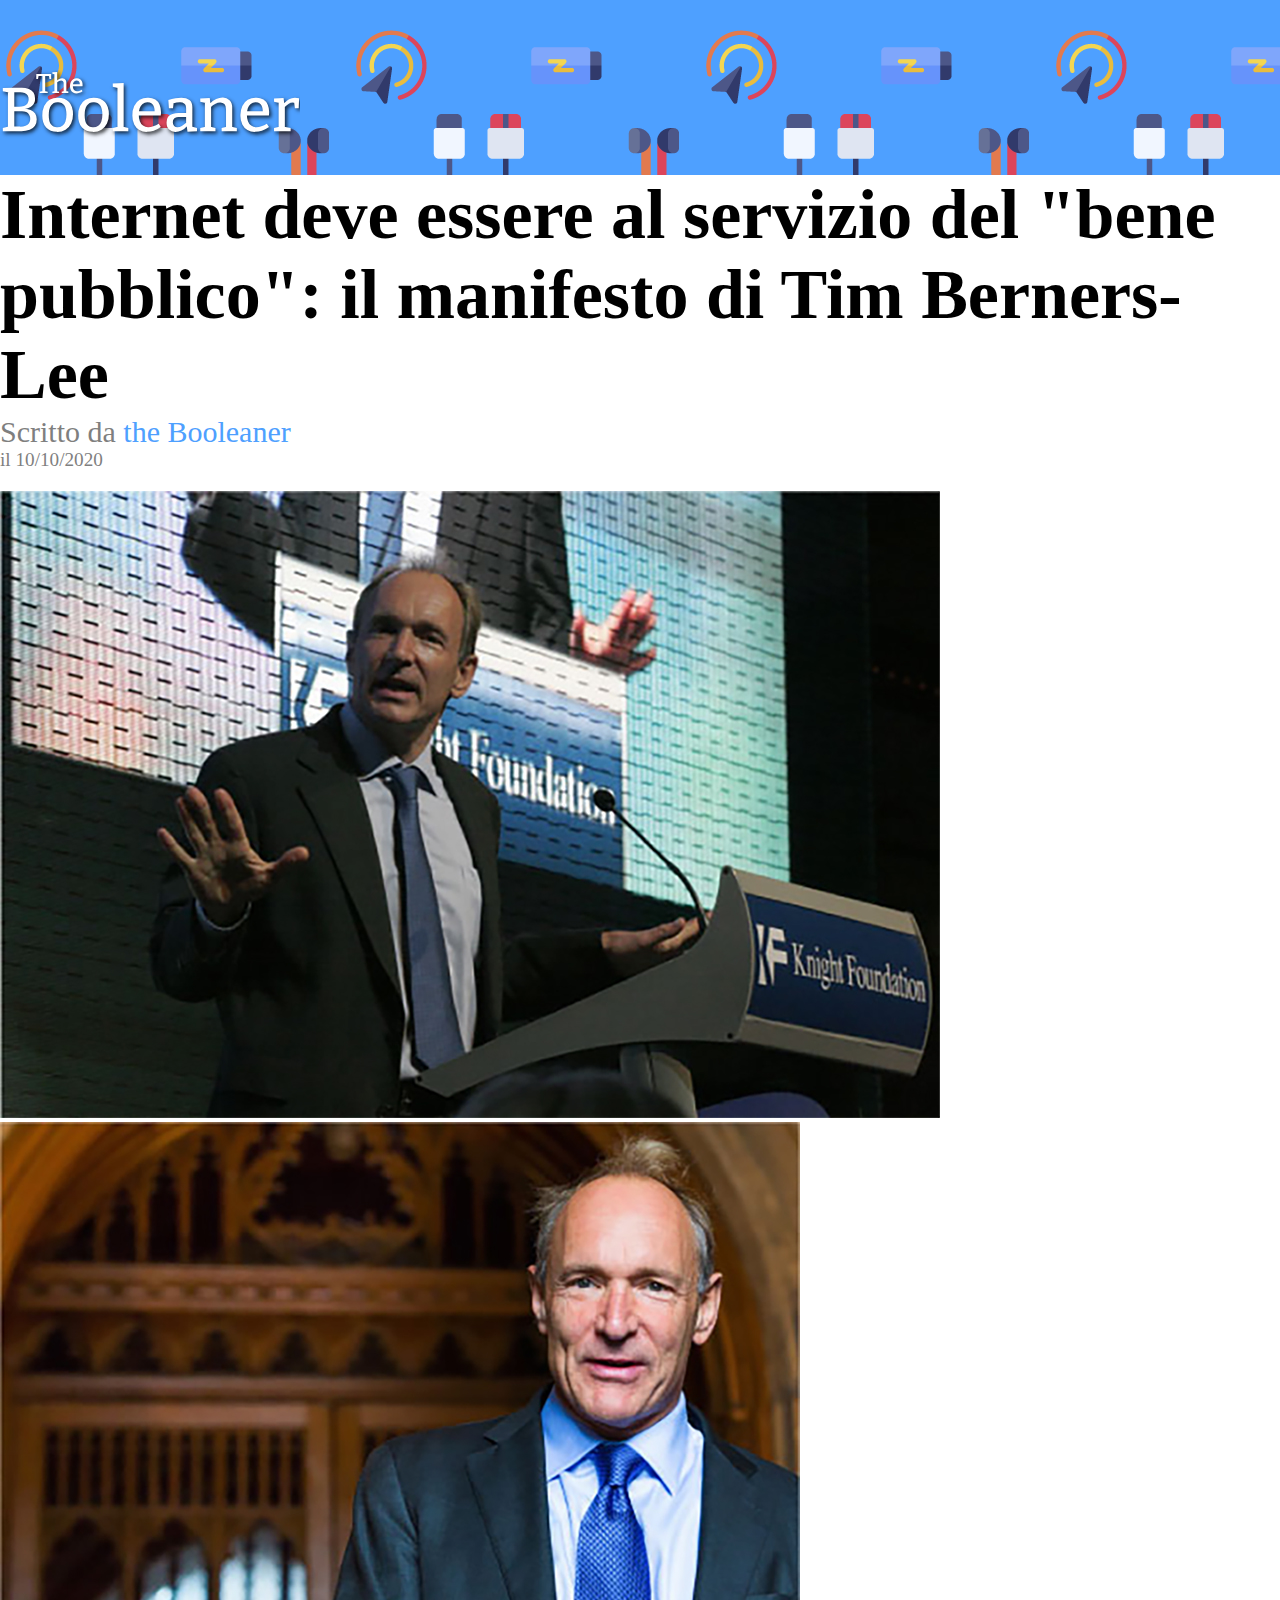
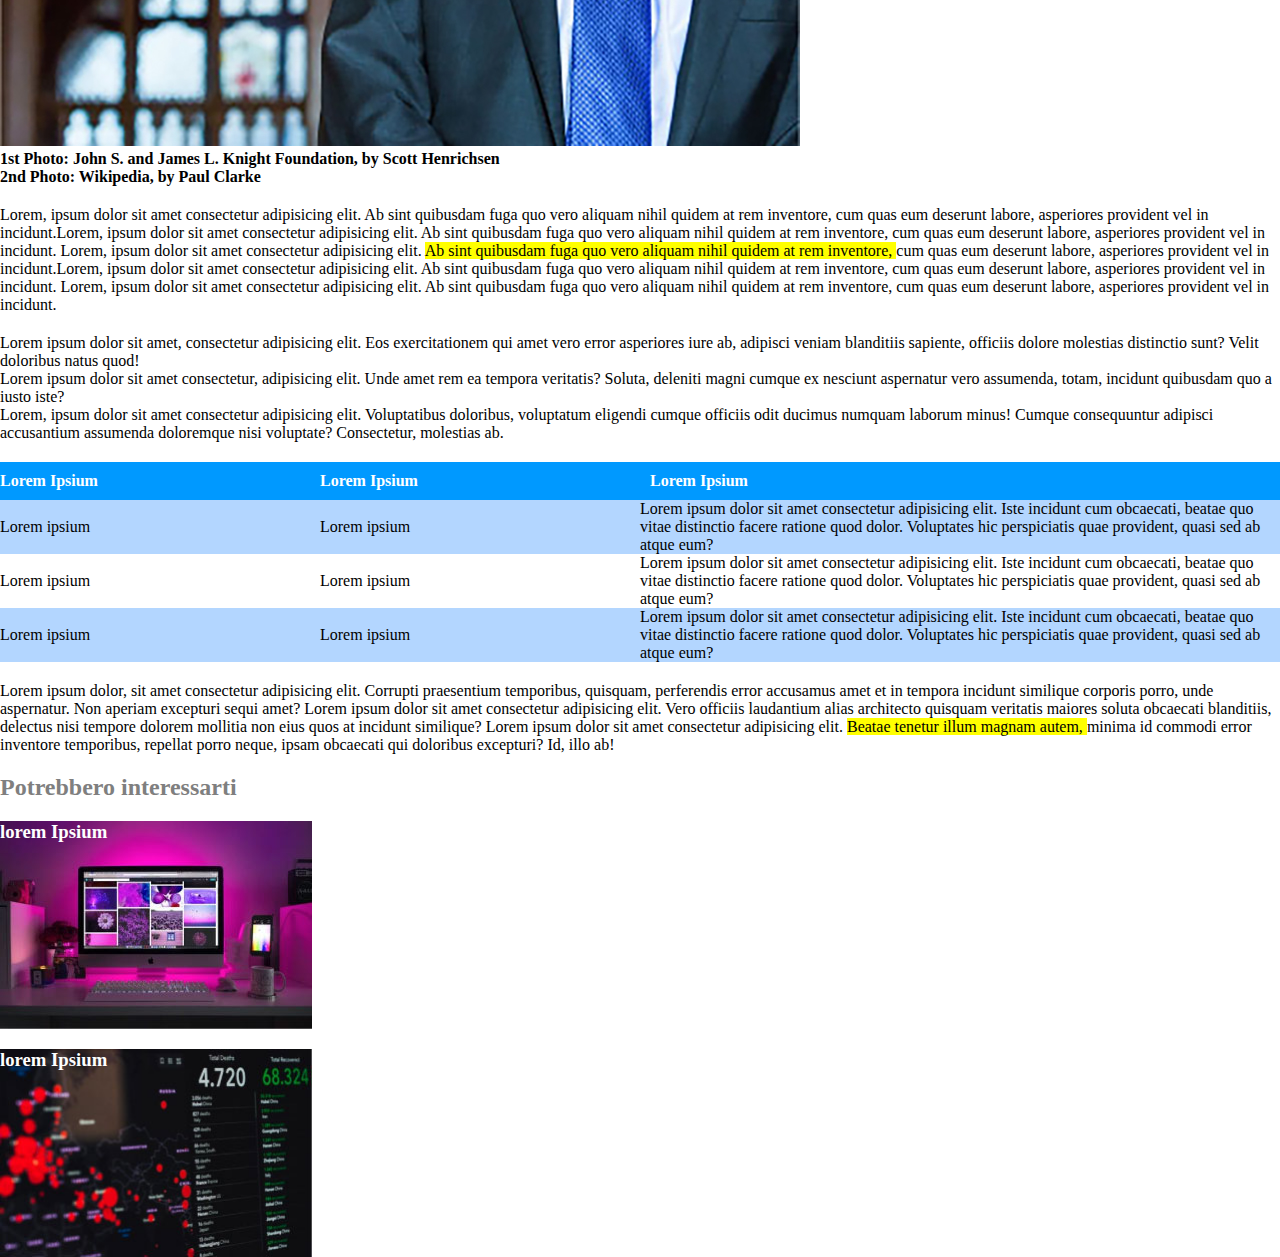
==== commit 6f9425dc: "aggiunto hover" ====
--- a/index.html
+++ b/index.html
@@ -48,13 +48,13 @@
         <!--Lista (da fixare)-->
         <ul class="margin-contenitore">
             <li>
-                &#8226; Lorem ipsum dolor sit amet, consectetur adipisicing elit. Eos exercitationem qui amet vero error asperiores iure ab, adipisci veniam blanditiis sapiente, officiis dolore molestias distinctio sunt? Velit doloribus natus quod!
+                Lorem ipsum dolor sit amet, consectetur adipisicing elit. Eos exercitationem qui amet vero error asperiores iure ab, adipisci veniam blanditiis sapiente, officiis dolore molestias distinctio sunt? Velit doloribus natus quod!
             </li>
             <li>
-                &#8226; Lorem ipsum dolor sit amet consectetur, adipisicing elit. Unde amet rem ea tempora veritatis? Soluta, deleniti magni cumque ex nesciunt aspernatur vero assumenda, totam, incidunt quibusdam quo a iusto iste?
+                Lorem ipsum dolor sit amet consectetur, adipisicing elit. Unde amet rem ea tempora veritatis? Soluta, deleniti magni cumque ex nesciunt aspernatur vero assumenda, totam, incidunt quibusdam quo a iusto iste?
             </li>
             <li>
-                &#8226; Lorem, ipsum dolor sit amet consectetur adipisicing elit. Voluptatibus doloribus, voluptatum eligendi cumque officiis odit ducimus numquam laborum minus! Cumque consequuntur adipisci accusantium assumenda doloremque nisi voluptate? Consectetur, molestias ab.
+                Lorem, ipsum dolor sit amet consectetur adipisicing elit. Voluptatibus doloribus, voluptatum eligendi cumque officiis odit ducimus numquam laborum minus! Cumque consequuntur adipisci accusantium assumenda doloremque nisi voluptate? Consectetur, molestias ab.
             </li>
         </ul>
         <!--Tabella dati-->
@@ -64,7 +64,7 @@
                     <tr class="colore-riga-head margin-contenitore">
                         <th>Lorem Ipsium</th>
                         <th>Lorem Ipsium</th>
-                        <th>Lorem Ipsium</th>
+                        <th class="dimensione-colonna">Lorem Ipsium</th>
                     </tr>
                 </thead>
                 <tbody>
--- a/css/articolo-booleaners.css
+++ b/css/articolo-booleaners.css
@@ -5,7 +5,8 @@
 }
 
 .contenitore{
-   width: 200px;
+   margin: 50px;
+   margin-top: 0px;
 }
 
 .margin-contenitore{
@@ -59,13 +60,13 @@
 /*Classi tabella*/
 table{
    border-collapse: collapse;
-   table-layout: fixed;
    text-align: left;
    margin-top: 20px;
 }
 
 .dimensione-colonna{
-   width: 100px;
+   width: 50%;
+   padding:10px;
 }
 
 .colore-riga-head{
